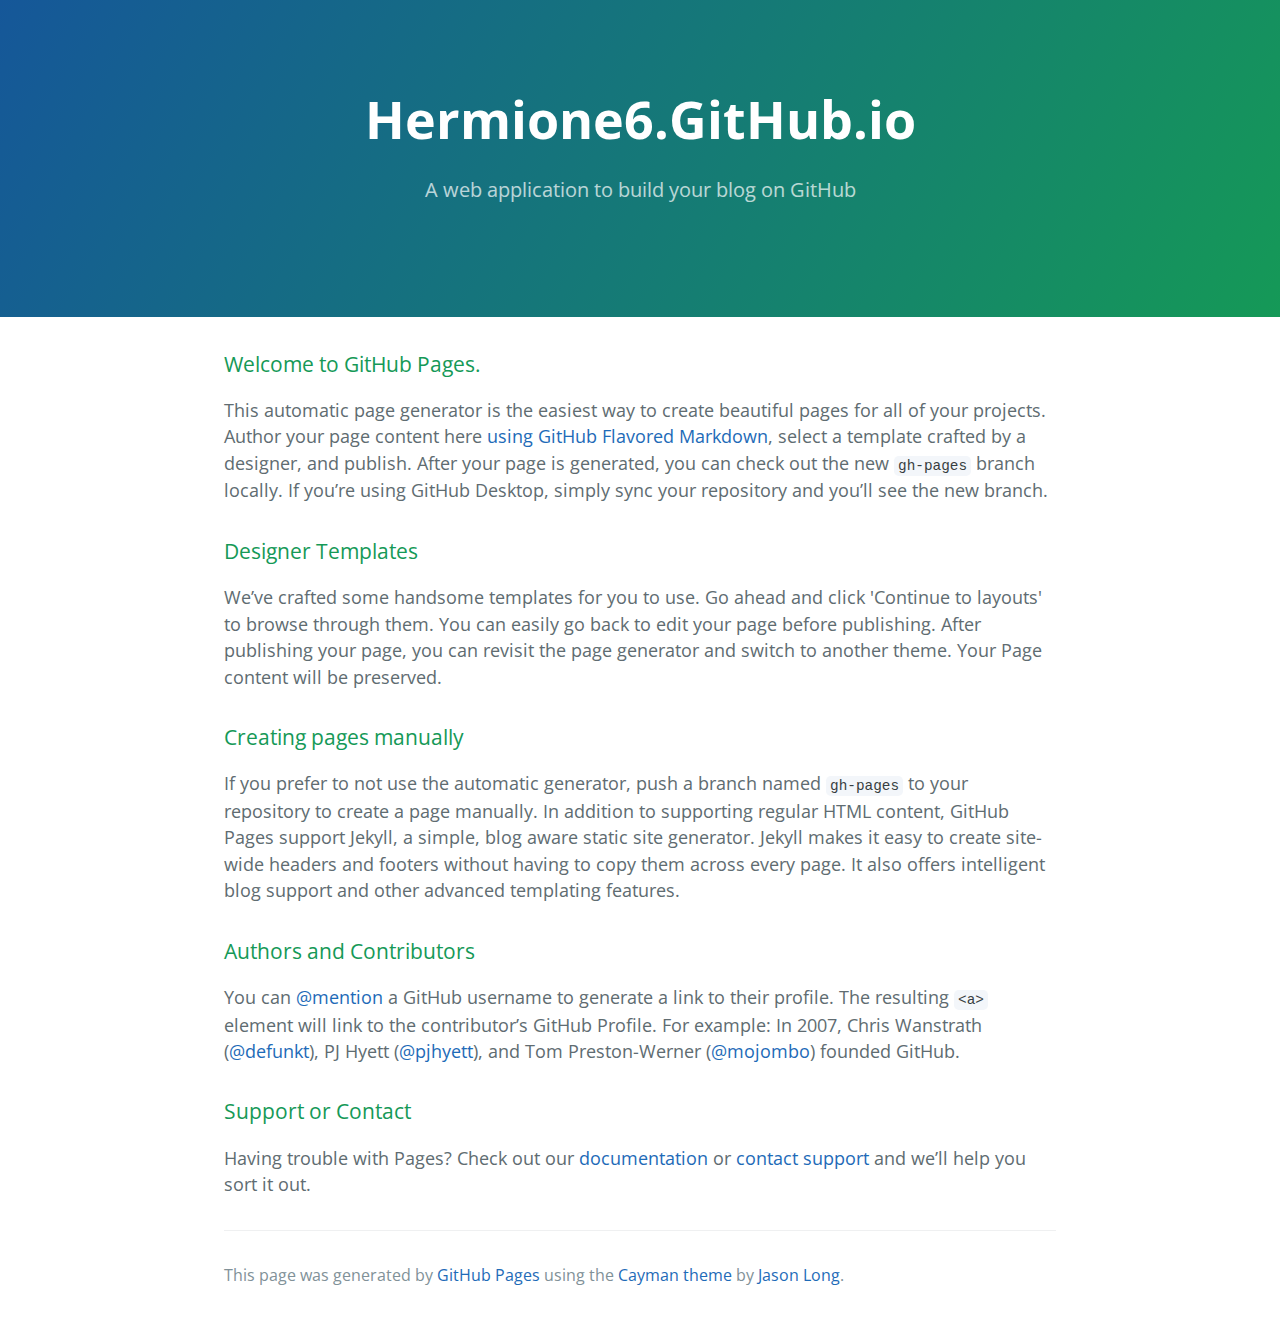
==== index.html @ 76342e28 "Replace master branch with page content via GitHub" ====
<!DOCTYPE html>
<html lang="en-us">
  <head>
    <meta charset="UTF-8">
    <title>Hermione6.GitHub.io by hermione6</title>
    <meta name="viewport" content="width=device-width, initial-scale=1">
    <link rel="stylesheet" type="text/css" href="stylesheets/normalize.css" media="screen">
    <link href='https://fonts.googleapis.com/css?family=Open+Sans:400,700' rel='stylesheet' type='text/css'>
    <link rel="stylesheet" type="text/css" href="stylesheets/stylesheet.css" media="screen">
    <link rel="stylesheet" type="text/css" href="stylesheets/github-light.css" media="screen">
  </head>
  <body>
    <section class="page-header">
      <h1 class="project-name">Hermione6.GitHub.io</h1>
      <h2 class="project-tagline">A web application to build your blog on GitHub</h2>
    </section>

    <section class="main-content">
      <h3>
<a id="welcome-to-github-pages" class="anchor" href="#welcome-to-github-pages" aria-hidden="true"><span class="octicon octicon-link"></span></a>Welcome to GitHub Pages.</h3>

<p>This automatic page generator is the easiest way to create beautiful pages for all of your projects. Author your page content here <a href="https://guides.github.com/features/mastering-markdown/">using GitHub Flavored Markdown</a>, select a template crafted by a designer, and publish. After your page is generated, you can check out the new <code>gh-pages</code> branch locally. If you’re using GitHub Desktop, simply sync your repository and you’ll see the new branch.</p>

<h3>
<a id="designer-templates" class="anchor" href="#designer-templates" aria-hidden="true"><span class="octicon octicon-link"></span></a>Designer Templates</h3>

<p>We’ve crafted some handsome templates for you to use. Go ahead and click 'Continue to layouts' to browse through them. You can easily go back to edit your page before publishing. After publishing your page, you can revisit the page generator and switch to another theme. Your Page content will be preserved.</p>

<h3>
<a id="creating-pages-manually" class="anchor" href="#creating-pages-manually" aria-hidden="true"><span class="octicon octicon-link"></span></a>Creating pages manually</h3>

<p>If you prefer to not use the automatic generator, push a branch named <code>gh-pages</code> to your repository to create a page manually. In addition to supporting regular HTML content, GitHub Pages support Jekyll, a simple, blog aware static site generator. Jekyll makes it easy to create site-wide headers and footers without having to copy them across every page. It also offers intelligent blog support and other advanced templating features.</p>

<h3>
<a id="authors-and-contributors" class="anchor" href="#authors-and-contributors" aria-hidden="true"><span class="octicon octicon-link"></span></a>Authors and Contributors</h3>

<p>You can <a href="https://github.com/blog/821" class="user-mention">@mention</a> a GitHub username to generate a link to their profile. The resulting <code>&lt;a&gt;</code> element will link to the contributor’s GitHub Profile. For example: In 2007, Chris Wanstrath (<a href="https://github.com/defunkt" class="user-mention">@defunkt</a>), PJ Hyett (<a href="https://github.com/pjhyett" class="user-mention">@pjhyett</a>), and Tom Preston-Werner (<a href="https://github.com/mojombo" class="user-mention">@mojombo</a>) founded GitHub.</p>

<h3>
<a id="support-or-contact" class="anchor" href="#support-or-contact" aria-hidden="true"><span class="octicon octicon-link"></span></a>Support or Contact</h3>

<p>Having trouble with Pages? Check out our <a href="https://help.github.com/pages">documentation</a> or <a href="https://github.com/contact">contact support</a> and we’ll help you sort it out.</p>

      <footer class="site-footer">

        <span class="site-footer-credits">This page was generated by <a href="https://pages.github.com">GitHub Pages</a> using the <a href="https://github.com/jasonlong/cayman-theme">Cayman theme</a> by <a href="https://twitter.com/jasonlong">Jason Long</a>.</span>
      </footer>

    </section>

  
  </body>
</html>
---- stylesheets/stylesheet.css ----
* {
  box-sizing: border-box; }

body {
  padding: 0;
  margin: 0;
  font-family: "Open Sans", "Helvetica Neue", Helvetica, Arial, sans-serif;
  font-size: 16px;
  line-height: 1.5;
  color: #606c71; }

a {
  color: #1e6bb8;
  text-decoration: none; }
  a:hover {
    text-decoration: underline; }

.btn {
  display: inline-block;
  margin-bottom: 1rem;
  color: rgba(255, 255, 255, 0.7);
  background-color: rgba(255, 255, 255, 0.08);
  border-color: rgba(255, 255, 255, 0.2);
  border-style: solid;
  border-width: 1px;
  border-radius: 0.3rem;
  transition: color 0.2s, background-color 0.2s, border-color 0.2s; }
  .btn + .btn {
    margin-left: 1rem; }

.btn:hover {
  color: rgba(255, 255, 255, 0.8);
  text-decoration: none;
  background-color: rgba(255, 255, 255, 0.2);
  border-color: rgba(255, 255, 255, 0.3); }

@media screen and (min-width: 64em) {
  .btn {
    padding: 0.75rem 1rem; } }

@media screen and (min-width: 42em) and (max-width: 64em) {
  .btn {
    padding: 0.6rem 0.9rem;
    font-size: 0.9rem; } }

@media screen and (max-width: 42em) {
  .btn {
    display: block;
    width: 100%;
    padding: 0.75rem;
    font-size: 0.9rem; }
    .btn + .btn {
      margin-top: 1rem;
      margin-left: 0; } }

.page-header {
  color: #fff;
  text-align: center;
  background-color: #159957;
  background-image: linear-gradient(120deg, #155799, #159957); }

@media screen and (min-width: 64em) {
  .page-header {
    padding: 5rem 6rem; } }

@media screen and (min-width: 42em) and (max-width: 64em) {
  .page-header {
    padding: 3rem 4rem; } }

@media screen and (max-width: 42em) {
  .page-header {
    padding: 2rem 1rem; } }

.project-name {
  margin-top: 0;
  margin-bottom: 0.1rem; }

@media screen and (min-width: 64em) {
  .project-name {
    font-size: 3.25rem; } }

@media screen and (min-width: 42em) and (max-width: 64em) {
  .project-name {
    font-size: 2.25rem; } }

@media screen and (max-width: 42em) {
  .project-name {
    font-size: 1.75rem; } }

.project-tagline {
  margin-bottom: 2rem;
  font-weight: normal;
  opacity: 0.7; }

@media screen and (min-width: 64em) {
  .project-tagline {
    font-size: 1.25rem; } }

@media screen and (min-width: 42em) and (max-width: 64em) {
  .project-tagline {
    font-size: 1.15rem; } }

@media screen and (max-width: 42em) {
  .project-tagline {
    font-size: 1rem; } }

.main-content :first-child {
  margin-top: 0; }
.main-content img {
  max-width: 100%; }
.main-content h1, .main-content h2, .main-content h3, .main-content h4, .main-content h5, .main-content h6 {
  margin-top: 2rem;
  margin-bottom: 1rem;
  font-weight: normal;
  color: #159957; }
.main-content p {
  margin-bottom: 1em; }
.main-content code {
  padding: 2px 4px;
  font-family: Consolas, "Liberation Mono", Menlo, Courier, monospace;
  font-size: 0.9rem;
  color: #383e41;
  background-color: #f3f6fa;
  border-radius: 0.3rem; }
.main-content pre {
  padding: 0.8rem;
  margin-top: 0;
  margin-bottom: 1rem;
  font: 1rem Consolas, "Liberation Mono", Menlo, Courier, monospace;
  color: #567482;
  word-wrap: normal;
  background-color: #f3f6fa;
  border: solid 1px #dce6f0;
  border-radius: 0.3rem; }
  .main-content pre > code {
    padding: 0;
    margin: 0;
    font-size: 0.9rem;
    color: #567482;
    word-break: normal;
    white-space: pre;
    background: transparent;
    border: 0; }
.main-content .highlight {
  margin-bottom: 1rem; }
  .main-content .highlight pre {
    margin-bottom: 0;
    word-break: normal; }
.main-content .highlight pre, .main-content pre {
  padding: 0.8rem;
  overflow: auto;
  font-size: 0.9rem;
  line-height: 1.45;
  border-radius: 0.3rem; }
.main-content pre code, .main-content pre tt {
  display: inline;
  max-width: initial;
  padding: 0;
  margin: 0;
  overflow: initial;
  line-height: inherit;
  word-wrap: normal;
  background-color: transparent;
  border: 0; }
  .main-content pre code:before, .main-content pre code:after, .main-content pre tt:before, .main-content pre tt:after {
    content: normal; }
.main-content ul, .main-content ol {
  margin-top: 0; }
.main-content blockquote {
  padding: 0 1rem;
  margin-left: 0;
  color: #819198;
  border-left: 0.3rem solid #dce6f0; }
  .main-content blockquote > :first-child {
    margin-top: 0; }
  .main-content blockquote > :last-child {
    margin-bottom: 0; }
.main-content table {
  display: block;
  width: 100%;
  overflow: auto;
  word-break: normal;
  word-break: keep-all; }
  .main-content table th {
    font-weight: bold; }
  .main-content table th, .main-content table td {
    padding: 0.5rem 1rem;
    border: 1px solid #e9ebec; }
.main-content dl {
  padding: 0; }
  .main-content dl dt {
    padding: 0;
    margin-top: 1rem;
    font-size: 1rem;
    font-weight: bold; }
  .main-content dl dd {
    padding: 0;
    margin-bottom: 1rem; }
.main-content hr {
  height: 2px;
  padding: 0;
  margin: 1rem 0;
  background-color: #eff0f1;
  border: 0; }

@media screen and (min-width: 64em) {
  .main-content {
    max-width: 64rem;
    padding: 2rem 6rem;
    margin: 0 auto;
    font-size: 1.1rem; } }

@media screen and (min-width: 42em) and (max-width: 64em) {
  .main-content {
    padding: 2rem 4rem;
    font-size: 1.1rem; } }

@media screen and (max-width: 42em) {
  .main-content {
    padding: 2rem 1rem;
    font-size: 1rem; } }

.site-footer {
  padding-top: 2rem;
  margin-top: 2rem;
  border-top: solid 1px #eff0f1; }

.site-footer-owner {
  display: block;
  font-weight: bold; }

.site-footer-credits {
  color: #819198; }

@media screen and (min-width: 64em) {
  .site-footer {
    font-size: 1rem; } }

@media screen and (min-width: 42em) and (max-width: 64em) {
  .site-footer {
    font-size: 1rem; } }

@media screen and (max-width: 42em) {
  .site-footer {
    font-size: 0.9rem; } }
---- stylesheets/github-light.css ----
/*
   Copyright 2014 GitHub Inc.

   Licensed under the Apache License, Version 2.0 (the "License");
   you may not use this file except in compliance with the License.
   You may obtain a copy of the License at

       http://www.apache.org/licenses/LICENSE-2.0

   Unless required by applicable law or agreed to in writing, software
   distributed under the License is distributed on an "AS IS" BASIS,
   WITHOUT WARRANTIES OR CONDITIONS OF ANY KIND, either express or implied.
   See the License for the specific language governing permissions and
   limitations under the License.

*/

.pl-c /* comment */ {
  color: #969896;
}

.pl-c1      /* constant, markup.raw, meta.diff.header, meta.module-reference, meta.property-name, support, support.constant, support.variable, variable.other.constant */,
.pl-s .pl-v /* string variable */ {
  color: #0086b3;
}

.pl-e  /* entity */,
.pl-en /* entity.name */ {
  color: #795da3;
}

.pl-s .pl-s1 /* string source */,
.pl-smi      /* storage.modifier.import, storage.modifier.package, storage.type.java, variable.other, variable.parameter.function */ {
  color: #333;
}

.pl-ent /* entity.name.tag */ {
  color: #63a35c;
}

.pl-k /* keyword, storage, storage.type */ {
  color: #a71d5d;
}

.pl-pds              /* punctuation.definition.string, string.regexp.character-class */,
.pl-s                /* string */,
.pl-s .pl-pse .pl-s1 /* string punctuation.section.embedded source */,
.pl-sr               /* string.regexp */,
.pl-sr .pl-cce       /* string.regexp constant.character.escape */,
.pl-sr .pl-sra       /* string.regexp string.regexp.arbitrary-repitition */,
.pl-sr .pl-sre       /* string.regexp source.ruby.embedded */ {
  color: #183691;
}

.pl-v /* variable */ {
  color: #ed6a43;
}

.pl-id /* invalid.deprecated */ {
  color: #b52a1d;
}

.pl-ii /* invalid.illegal */ {
  background-color: #b52a1d;
  color: #f8f8f8;
}

.pl-sr .pl-cce /* string.regexp constant.character.escape */ {
  color: #63a35c;
  font-weight: bold;
}

.pl-ml /* markup.list */ {
  color: #693a17;
}

.pl-mh        /* markup.heading */,
.pl-mh .pl-en /* markup.heading entity.name */,
.pl-ms        /* meta.separator */ {
  color: #1d3e81;
  font-weight: bold;
}

.pl-mq /* markup.quote */ {
  color: #008080;
}

.pl-mi /* markup.italic */ {
  color: #333;
  font-style: italic;
}

.pl-mb /* markup.bold */ {
  color: #333;
  font-weight: bold;
}

.pl-md /* markup.deleted, meta.diff.header.from-file */ {
  background-color: #ffecec;
  color: #bd2c00;
}

.pl-mi1 /* markup.inserted, meta.diff.header.to-file */ {
  background-color: #eaffea;
  color: #55a532;
}

.pl-mdr /* meta.diff.range */ {
  color: #795da3;
  font-weight: bold;
}

.pl-mo /* meta.output */ {
  color: #1d3e81;
}
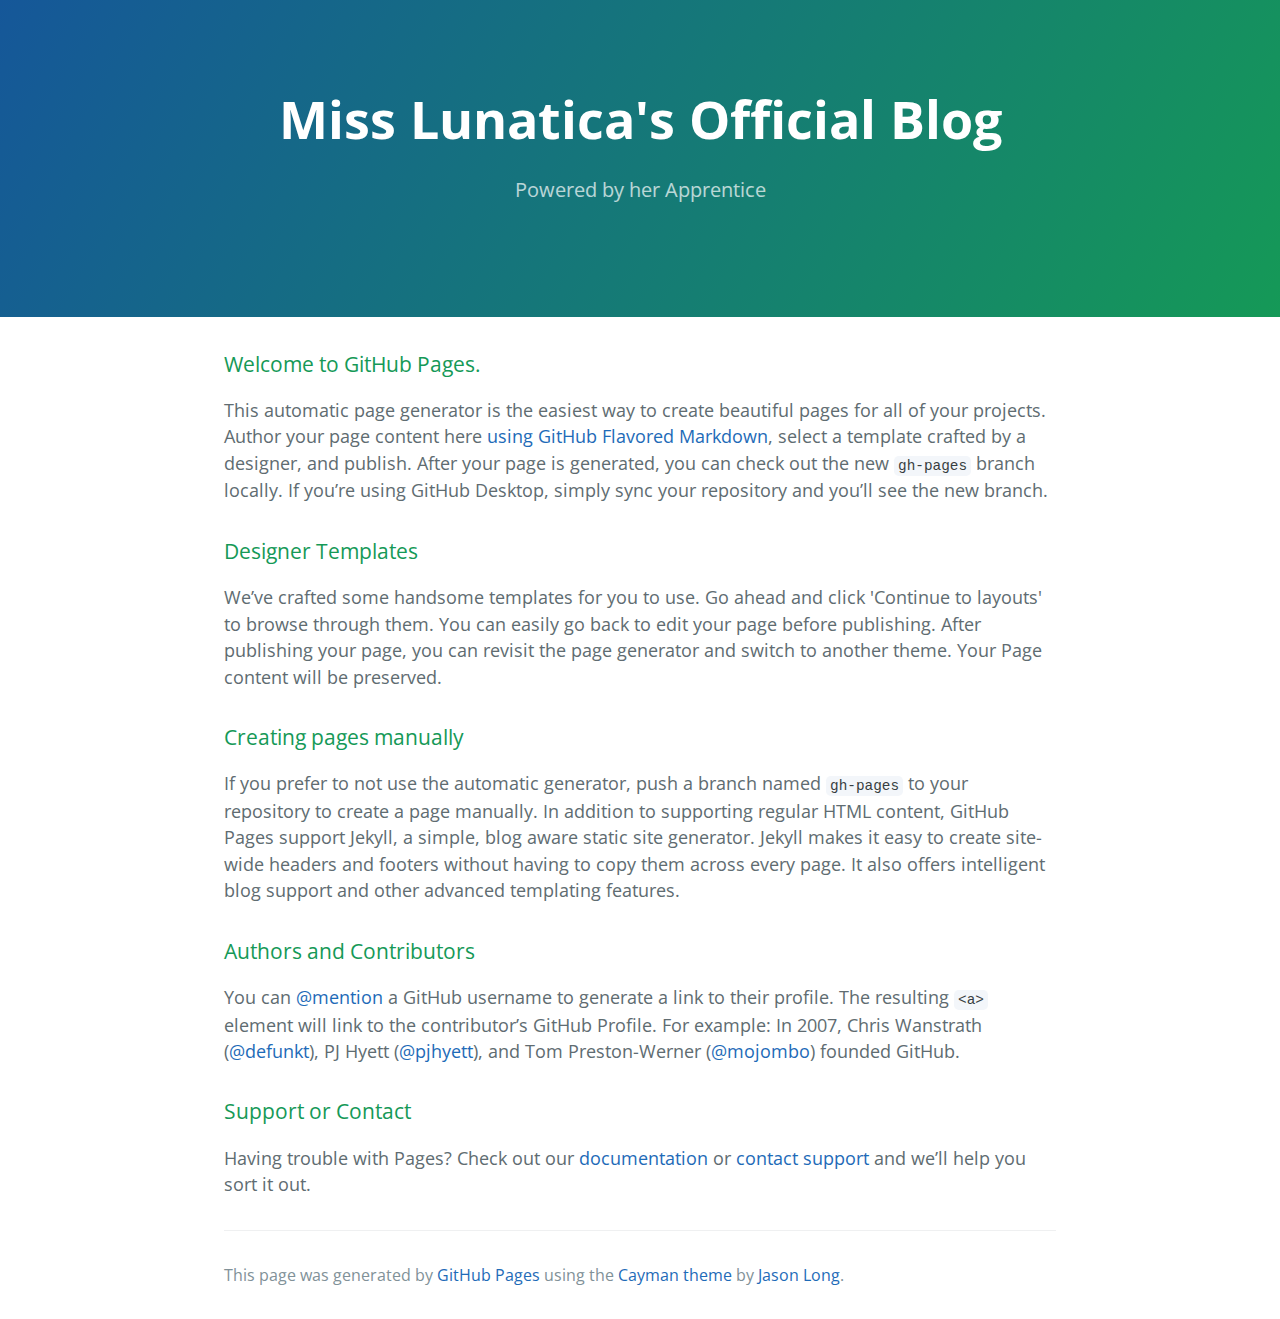
==== commit 3b9084ce: "Update index.html" ====
--- a/index.html
+++ b/index.html
@@ -1,8 +1,8 @@
 <!DOCTYPE html>
-<html lang="en-us">
+<html lang="zh-cn">
   <head>
     <meta charset="UTF-8">
-    <title>Hermione6.GitHub.io by hermione6</title>
+    <title>Miss Lunatica</title>
     <meta name="viewport" content="width=device-width, initial-scale=1">
     <link rel="stylesheet" type="text/css" href="stylesheets/normalize.css" media="screen">
     <link href='https://fonts.googleapis.com/css?family=Open+Sans:400,700' rel='stylesheet' type='text/css'>
@@ -11,8 +11,8 @@
   </head>
   <body>
     <section class="page-header">
-      <h1 class="project-name">Hermione6.GitHub.io</h1>
-      <h2 class="project-tagline">A web application to build your blog on GitHub</h2>
+      <h1 class="project-name">Miss Lunatica's Official Blog</h1>
+      <h2 class="project-tagline">Powered by her Apprentice</h2>
     </section>
 
     <section class="main-content">
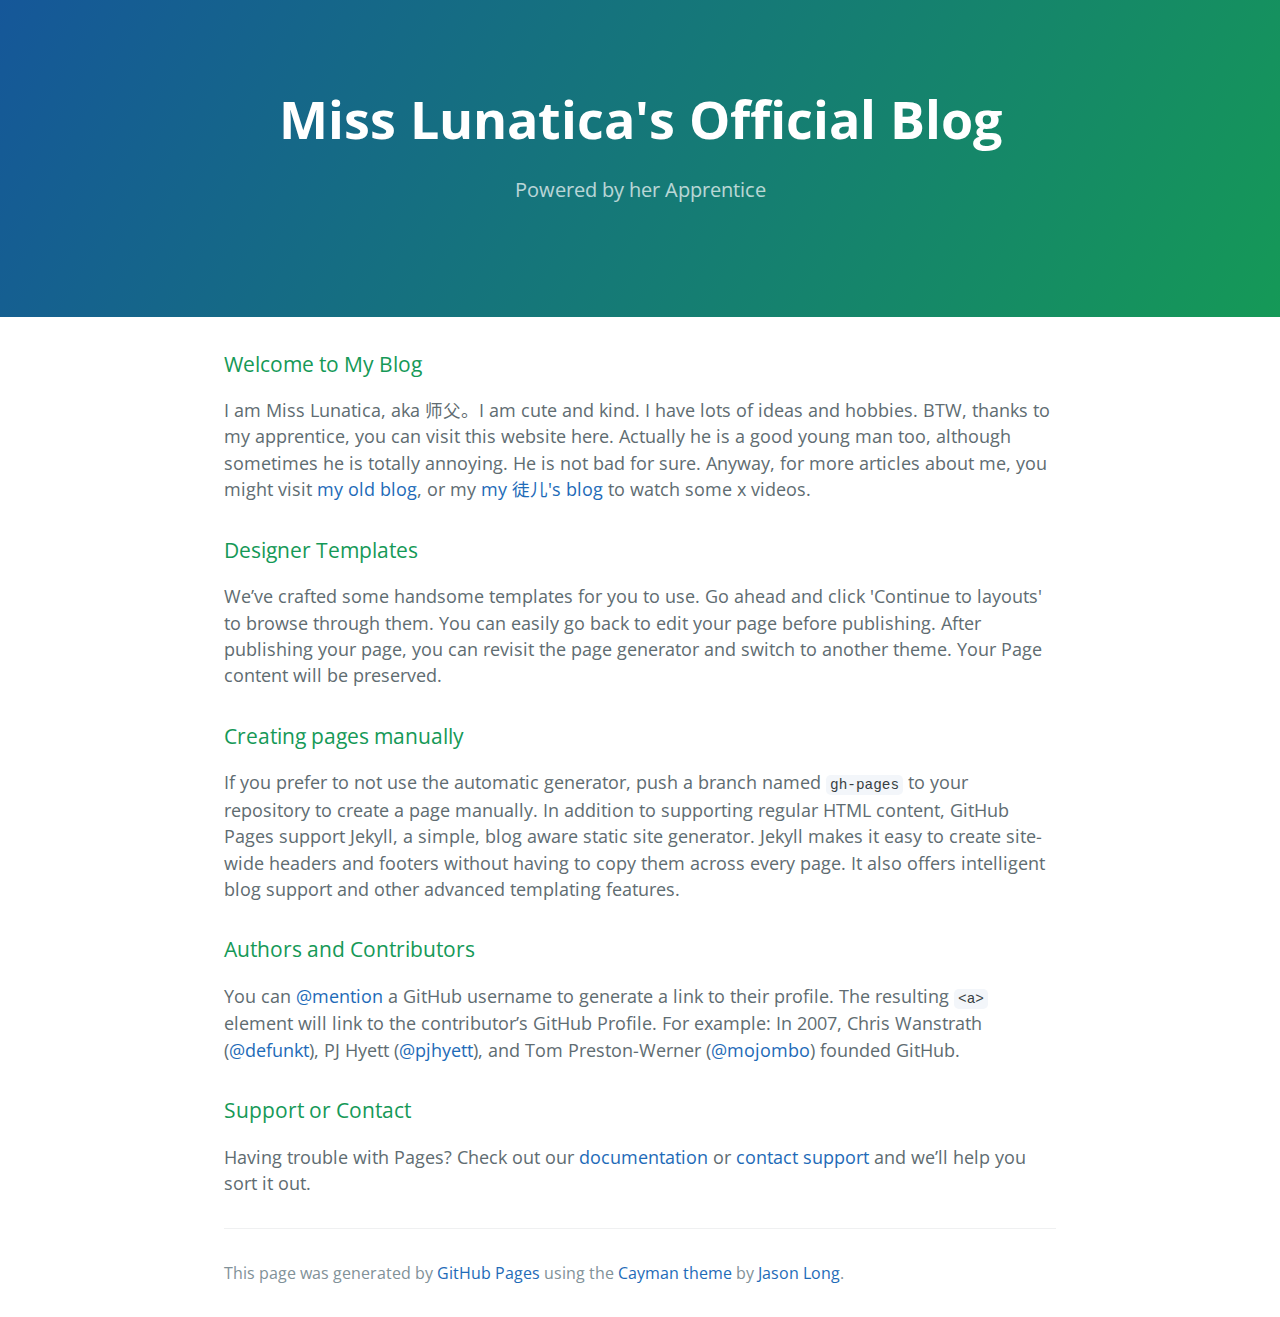
==== commit 0b4670e5: "Update index.html" ====
--- a/index.html
+++ b/index.html
@@ -17,9 +17,9 @@
 
     <section class="main-content">
       <h3>
-<a id="welcome-to-github-pages" class="anchor" href="#welcome-to-github-pages" aria-hidden="true"><span class="octicon octicon-link"></span></a>Welcome to GitHub Pages.</h3>
+<a id="welcome-to-github-pages" class="anchor" href="#welcome-to-github-pages" aria-hidden="true"><span class="octicon octicon-link"></span></a>Welcome to My Blog</h3>
 
-<p>This automatic page generator is the easiest way to create beautiful pages for all of your projects. Author your page content here <a href="https://guides.github.com/features/mastering-markdown/">using GitHub Flavored Markdown</a>, select a template crafted by a designer, and publish. After your page is generated, you can check out the new <code>gh-pages</code> branch locally. If you’re using GitHub Desktop, simply sync your repository and you’ll see the new branch.</p>
+<p>I am Miss Lunatica, aka 师父。I am cute and kind. I have lots of ideas and hobbies. BTW, thanks to my apprentice, you can visit this website here. Actually he is a good young man too, although sometimes he is totally annoying. He is not bad for sure. Anyway, for more articles about me, you might visit <a href="http://163.misslunatica.net" class="blog-link">my old blog</a>, or my <a href="http://blog.misslunatica.net" class="blog-link">my 徒儿's blog</a> to watch some x videos.</p>
 
 <h3>
 <a id="designer-templates" class="anchor" href="#designer-templates" aria-hidden="true"><span class="octicon octicon-link"></span></a>Designer Templates</h3>
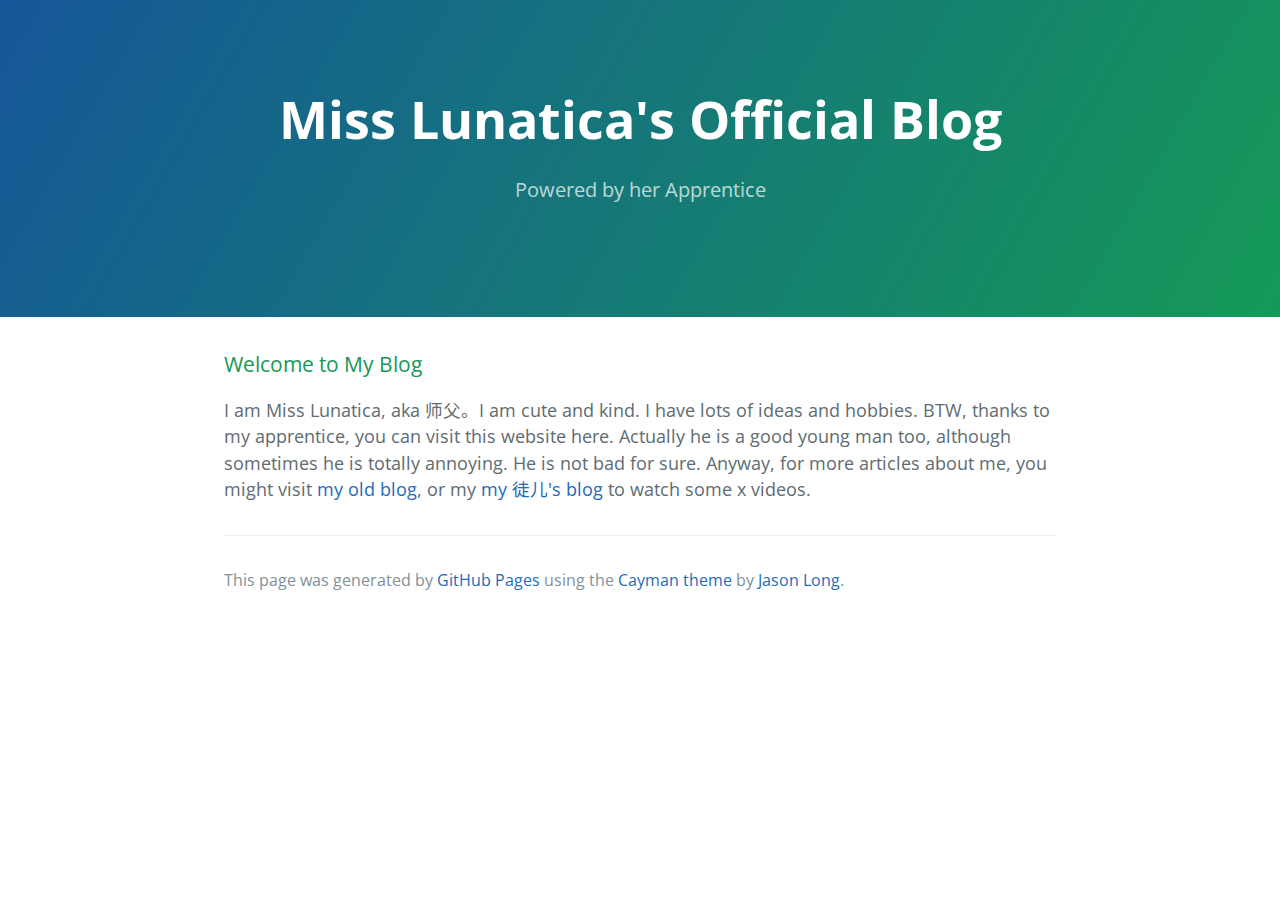
==== commit 81114a3c: "Update index.html" ====
--- a/index.html
+++ b/index.html
@@ -21,25 +21,6 @@
 
 <p>I am Miss Lunatica, aka 师父。I am cute and kind. I have lots of ideas and hobbies. BTW, thanks to my apprentice, you can visit this website here. Actually he is a good young man too, although sometimes he is totally annoying. He is not bad for sure. Anyway, for more articles about me, you might visit <a href="http://163.misslunatica.net" class="blog-link">my old blog</a>, or my <a href="http://blog.misslunatica.net" class="blog-link">my 徒儿's blog</a> to watch some x videos.</p>
 
-<h3>
-<a id="designer-templates" class="anchor" href="#designer-templates" aria-hidden="true"><span class="octicon octicon-link"></span></a>Designer Templates</h3>
-
-<p>We’ve crafted some handsome templates for you to use. Go ahead and click 'Continue to layouts' to browse through them. You can easily go back to edit your page before publishing. After publishing your page, you can revisit the page generator and switch to another theme. Your Page content will be preserved.</p>
-
-<h3>
-<a id="creating-pages-manually" class="anchor" href="#creating-pages-manually" aria-hidden="true"><span class="octicon octicon-link"></span></a>Creating pages manually</h3>
-
-<p>If you prefer to not use the automatic generator, push a branch named <code>gh-pages</code> to your repository to create a page manually. In addition to supporting regular HTML content, GitHub Pages support Jekyll, a simple, blog aware static site generator. Jekyll makes it easy to create site-wide headers and footers without having to copy them across every page. It also offers intelligent blog support and other advanced templating features.</p>
-
-<h3>
-<a id="authors-and-contributors" class="anchor" href="#authors-and-contributors" aria-hidden="true"><span class="octicon octicon-link"></span></a>Authors and Contributors</h3>
-
-<p>You can <a href="https://github.com/blog/821" class="user-mention">@mention</a> a GitHub username to generate a link to their profile. The resulting <code>&lt;a&gt;</code> element will link to the contributor’s GitHub Profile. For example: In 2007, Chris Wanstrath (<a href="https://github.com/defunkt" class="user-mention">@defunkt</a>), PJ Hyett (<a href="https://github.com/pjhyett" class="user-mention">@pjhyett</a>), and Tom Preston-Werner (<a href="https://github.com/mojombo" class="user-mention">@mojombo</a>) founded GitHub.</p>
-
-<h3>
-<a id="support-or-contact" class="anchor" href="#support-or-contact" aria-hidden="true"><span class="octicon octicon-link"></span></a>Support or Contact</h3>
-
-<p>Having trouble with Pages? Check out our <a href="https://help.github.com/pages">documentation</a> or <a href="https://github.com/contact">contact support</a> and we’ll help you sort it out.</p>
 
       <footer class="site-footer">
 
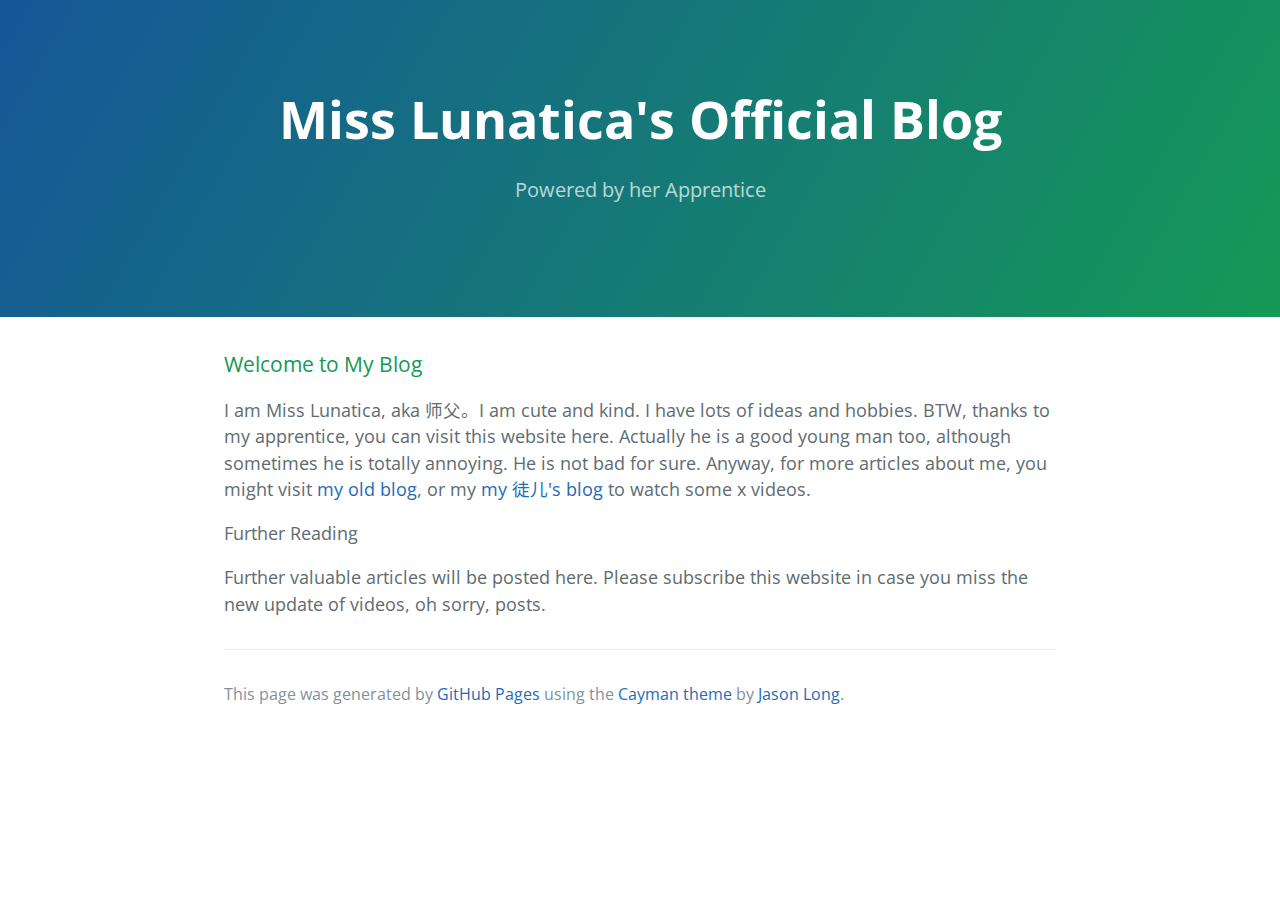
==== commit 7df0d804: "Update index.html" ====
--- a/index.html
+++ b/index.html
@@ -19,7 +19,11 @@
       <h3>
 <a id="welcome-to-github-pages" class="anchor" href="#welcome-to-github-pages" aria-hidden="true"><span class="octicon octicon-link"></span></a>Welcome to My Blog</h3>
 
-<p>I am Miss Lunatica, aka 师父。I am cute and kind. I have lots of ideas and hobbies. BTW, thanks to my apprentice, you can visit this website here. Actually he is a good young man too, although sometimes he is totally annoying. He is not bad for sure. Anyway, for more articles about me, you might visit <a href="http://163.misslunatica.net" class="blog-link">my old blog</a>, or my <a href="http://blog.misslunatica.net" class="blog-link">my 徒儿's blog</a> to watch some x videos.</p>
+<p>I am Miss Lunatica, aka 师父。I am cute and kind. I have lots of ideas and hobbies. BTW, thanks to my apprentice, you can visit this website here. Actually he is a good young man too, although sometimes he is totally annoying. He is not bad for sure. Anyway, for more articles about me, you might visit <a href="http://163.misslunatica.net" class="blog-link">my old blog</a>, or my <a href="http://hanqo.github.io/" class="blog-link">my 徒儿's blog</a> to watch some x videos.</p>
+
+<a id="more-stuff" class="anchor" href="#more-stuff" aria-hidden="true"><span class="octicon octicon-link"></span></a>Further Reading</h3>
+
+<p>Further valuable articles will be posted here. Please subscribe this website in case you miss the new update of videos, oh sorry, posts. </p>
 
 
       <footer class="site-footer">
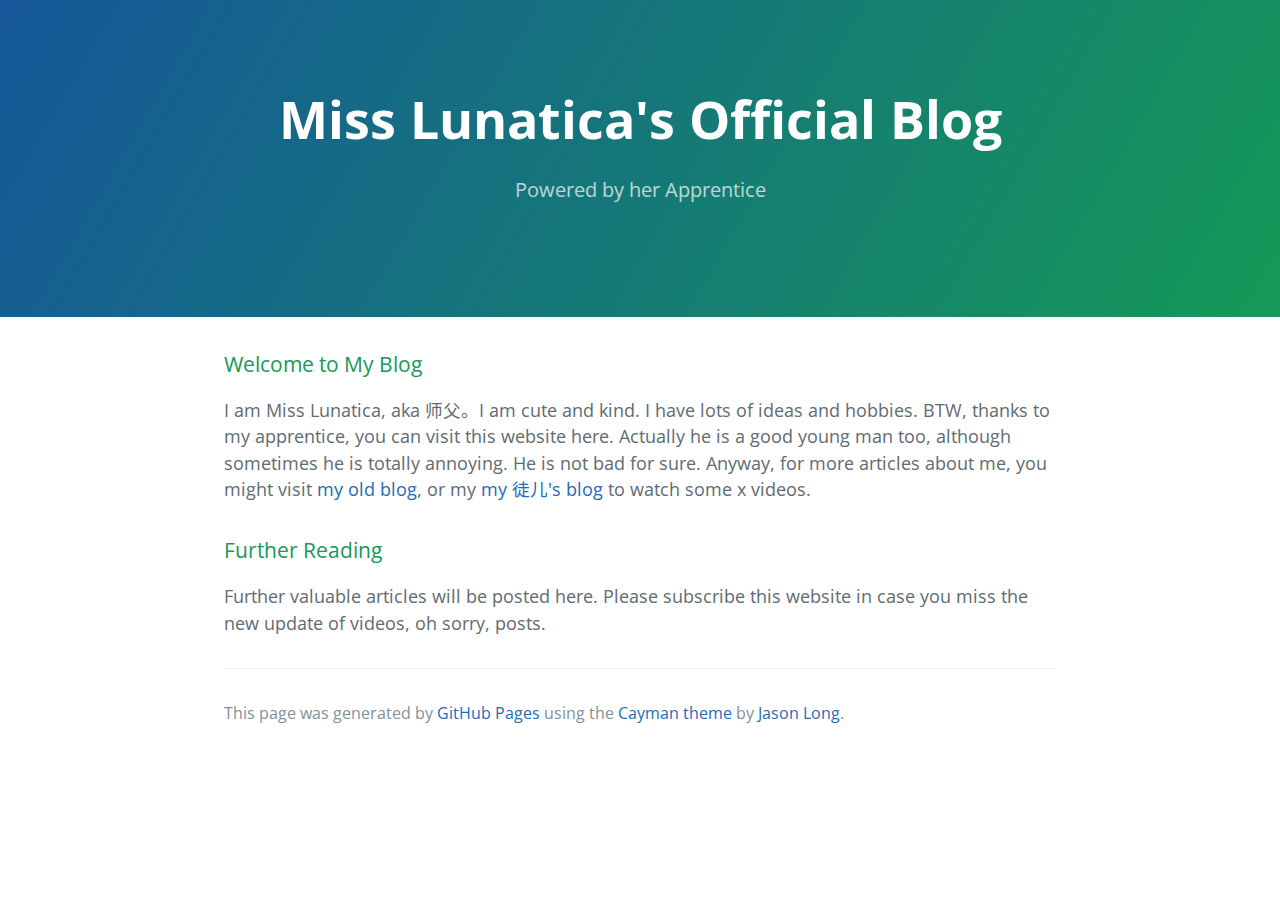
==== commit 3e95d45f: "Update index.html" ====
--- a/index.html
+++ b/index.html
@@ -21,7 +21,7 @@
 
 <p>I am Miss Lunatica, aka 师父。I am cute and kind. I have lots of ideas and hobbies. BTW, thanks to my apprentice, you can visit this website here. Actually he is a good young man too, although sometimes he is totally annoying. He is not bad for sure. Anyway, for more articles about me, you might visit <a href="http://163.misslunatica.net" class="blog-link">my old blog</a>, or my <a href="http://hanqo.github.io/" class="blog-link">my 徒儿's blog</a> to watch some x videos.</p>
 
-<a id="more-stuff" class="anchor" href="#more-stuff" aria-hidden="true"><span class="octicon octicon-link"></span></a>Further Reading</h3>
+<h3><a id="more-stuff" class="anchor" href="#more-stuff" aria-hidden="true"><span class="octicon octicon-link"></span></a>Further Reading</h3>
 
 <p>Further valuable articles will be posted here. Please subscribe this website in case you miss the new update of videos, oh sorry, posts. </p>
 
